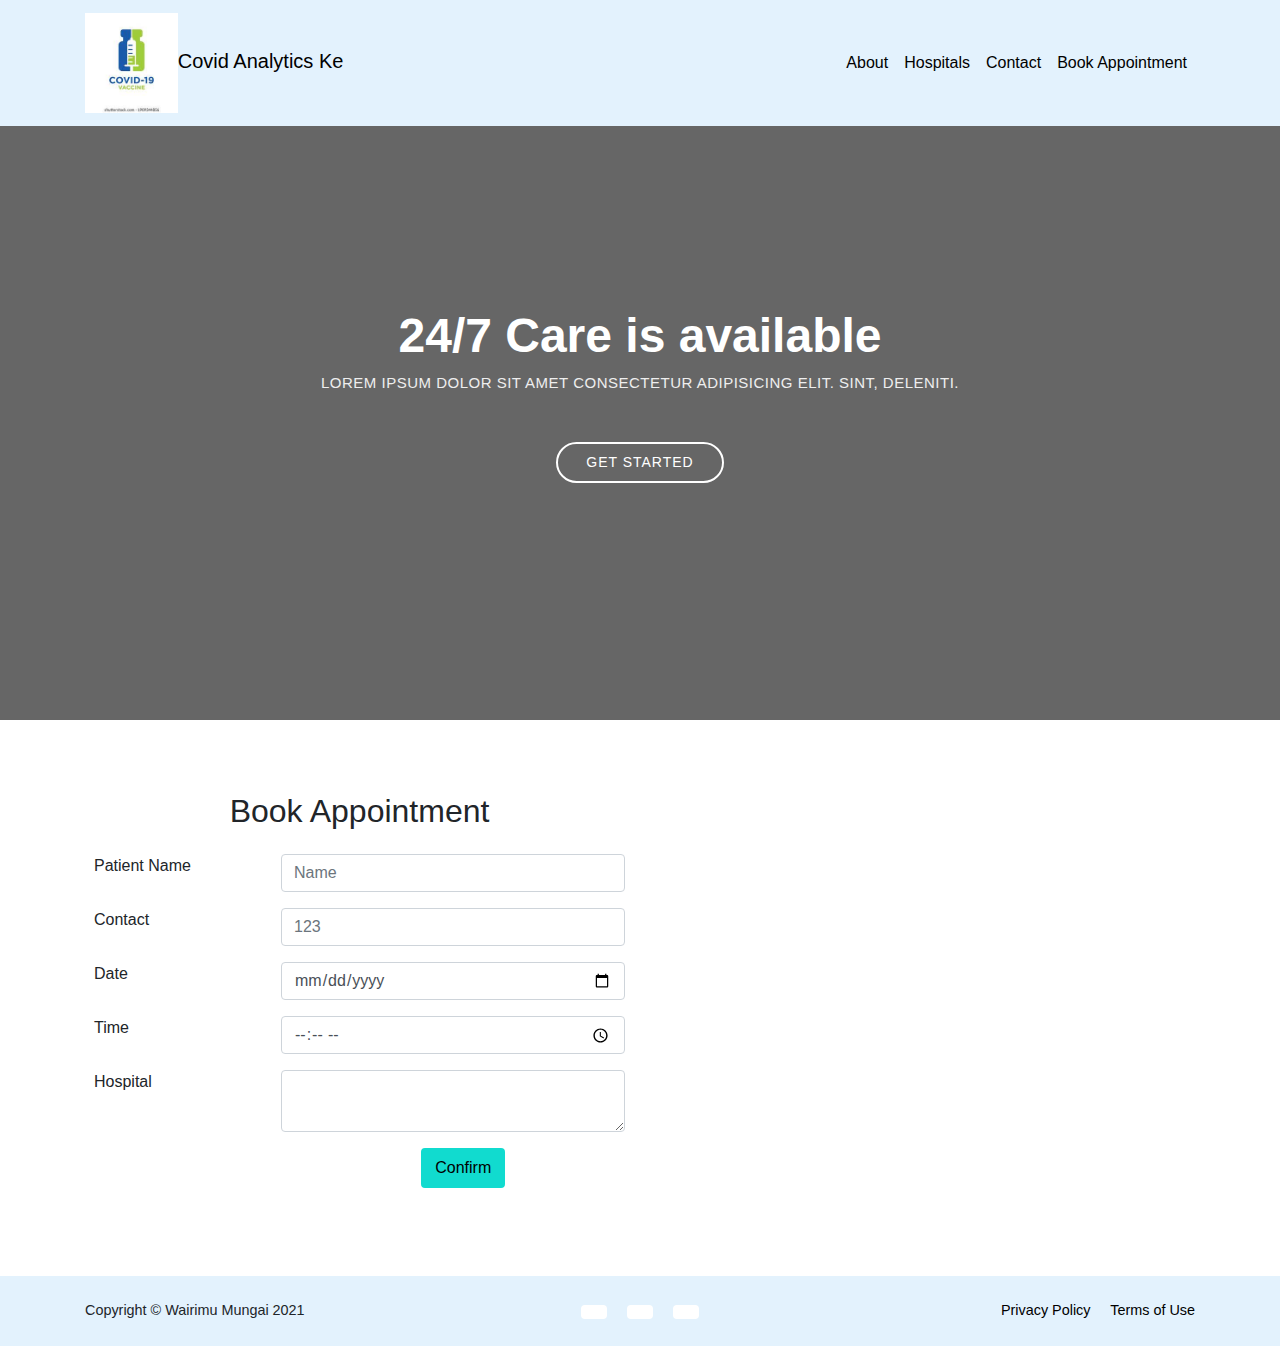
==== index.html @ 2d9d5d92 "Update change." ====
<!doctype html>
<html lang="en">
  <head>
    <title>Consultation</title>
    <!-- Required meta tags -->
    <meta charset="utf-8">
    <meta name="viewport" content="width=device-width, initial-scale=1, shrink-to-fit=no">
    <link rel="stylesheet" href="css/styles.css">

    <!-- Bootstrap CSS -->
    <link rel="stylesheet" href="https://stackpath.bootstrapcdn.com/bootstrap/4.3.1/css/bootstrap.min.css" integrity="sha384-ggOyR0iXCbMQv3Xipma34MD+dH/1fQ784/j6cY/iJTQUOhcWr7x9JvoRxT2MZw1T" crossorigin="anonymous">
  </head>
  <body>
    <nav class="navbar navbar-expand-lg nav-back fixed-top" 
    id="mainNav">
      <div class="container">
          <a class="navbar-brand" href="#"><img src="images/vaccine.jpeg" alt="" srcset="" height="100px">Covid Analytics Ke</a>
          <button class="navbar-toggler navbar-toggler-right" type="button"
           data-toggle="collapse" data-target="#navbarResponsive" 
           aria-controls="navbarResponsive" aria-expanded="false" 
           aria-label="Toggle navigation"><i class="fas fa-syringe fa-2x"></i>
           </button>
          <div class="collapse navbar-collapse" id="navbarResponsive">
              <ul class="navbar-nav ml-auto">
                
                  <li class="nav-item"><a class="nav-link" 
                    href="#about">About</a></li>
                  <li class="nav-item"><a class="nav-link" 
                    href="#about">Hospitals</a></li>
                  <li class="nav-item"><a class="nav-link" 
                    href="#signup">Contact</a></li>
                  <li class="nav-item"><a class="nav-link" 
                      href="#about">Book Appointment</a></li>
              </ul>
          </div>
      </div>
  </nav>
   
<!-- End Header -->    
   <!-- ======= Hero Section ======= -->
   <section id="hero" class="d-flex align-items-center">
    <div class="container text-center position-relative">
      <h1>24/7 Care is available</h1>
      <h2>Lorem ipsum dolor sit amet consectetur adipisicing elit. Sint, deleniti.</h2>
      <a href="#about" class="main-btn">Get Started</a>
    </div>
  </section>
  <!-- End Hero -->
  <div class="container mt-4 p-4">
      <div class="row">
          <div class="col-md-6">
              <h2 class="text-center my-4">
                  Book Appointment
              </h2>
              <form>
                  <div class="form-group row">
                      <label class="col-sm-4 col-lg-4">
                          Patient Name
                      </label>
                      <div class="col-sm-8 col-lg-8">
                          <input type="text"id="patient-name"class="form-control"
                          placeholder="Name"required>
                      </div>
                  </div>
                  <!---->
                  <div class="form-group row">
                    <label class="col-sm-4 col-lg-4">
                        Contact
                    </label>
                    <div class="col-sm-8 col-lg-8">
                        <input type="tel"id="contact"class="form-control"
                        placeholder="123"required>
                    </div>
                </div>
                <!---->
                <div class="form-group row">
                    <label class="col-sm-4 col-lg-4">
                      Date
                    </label>
                    <div class="col-sm-8 col-lg-8">
                        <input type="date"id="date"class="form-control">
                    </div>
                </div>
                <!---->
                <div class="form-group row">
                    <label class="col-sm-4 col-lg-4">
                       Time
                    </label>
                    <div class="col-sm-8 col-lg-8">
                        <input type="time"id="time"class="form-control">
                       </div>
                </div>
                <!---->
                <div class="form-group row">
                    <label class="col-sm-4 col-lg-4">
                       Hospital
                    </label>
                    <div class="col-sm-8 col-lg-8">
                        <textarea id="hospital" class="form-control" required></textarea>
                    </div>
                </div>
                <!---->
                <div class="form-group row justify-content-end">
                    <div class="col-sm-5">
                        <button type="submit"class="btn btn-form">
                            Confirm
                        </button>
                    </div>
                </div>

              </form>
          </div>
          <div class="col-md-6">
              <h2 id="services" class="text-center my-4"></h2>
              <ul id="consultations"class="list-group"></ul>
          </div>
      </div>
  </div>
  




















  <!-- Footer-->
  <footer class="footer py-4 mt-5">
    <div class="container">
        <div class="row align-items-center">
            <div class="col-lg-4 text-lg-left">Copyright © Wairimu Mungai 2021</div>
            <div class="col-lg-4 my-3 my-lg-0">
                <a class="btn btn-back btn-social mx-2" href="#!">
                  <i class="fab fa-twitter"></i></a>
                  <a class="btn btn-back btn-social mx-2" href="#!">
                    <i class="fab fa-facebook-f"></i></a>
                    <a class="btn btn-back btn-social mx-2" href="#!">
                      <i class="fab fa-linkedin-in"></i></a>
            </div>
            <div class="col-lg-4 text-lg-right">
              <a class="mr-3 text" href="#!">Privacy Policy</a>
              <a href="#!"class="text">Terms of Use</a></div>
        </div>
    </div>
  </footer>

      <script src="js/main.js"></script>
    <!-- Optional JavaScript -->
    <!-- jQuery first, then Popper.js, then Bootstrap JS -->
    <script src="https://code.jquery.com/jquery-3.3.1.slim.min.js" integrity="sha384-q8i/X+965DzO0rT7abK41JStQIAqVgRVzpbzo5smXKp4YfRvH+8abtTE1Pi6jizo" crossorigin="anonymous"></script>
    <script src="https://cdnjs.cloudflare.com/ajax/libs/popper.js/1.14.7/umd/popper.min.js" integrity="sha384-UO2eT0CpHqdSJQ6hJty5KVphtPhzWj9WO1clHTMGa3JDZwrnQq4sF86dIHNDz0W1" crossorigin="anonymous"></script>
    <script src="https://stackpath.bootstrapcdn.com/bootstrap/4.3.1/js/bootstrap.min.js" integrity="sha384-JjSmVgyd0p3pXB1rRibZUAYoIIy6OrQ6VrjIEaFf/nJGzIxFDsf4x0xIM+B07jRM" crossorigin="anonymous"></script>
  </body>
</html>
---- css/styles.css ----
body{
    font-family: 'Roboto', sans-serif;
  }
  /*--------------------------------------------------------------
  # Navigation Menu
  --------------------------------------------------------------*/
  .nav-back{
      background:#e3f2fd;
      color: #fff;
  }
  .navbar-brand{
    color: #000;
  }
  .navbar-brand:hover{
    color: #fff;
  }
  .nav-link{
    color: #000;
  }
  .nav-link:hover{
    color:#fff;
  }
  .navbar-toggler{
    outline: none!important;
  }
  
     
   
  
  #hero {
      width: 100%;
      height: 80vh;
      background: url("./images/hero.jpg") center center;
      background-size: cover;
      position: relative;
    }
    
    #hero .container {
      padding-top: 80px;
    }
    
    #hero:before {
      content: "";
      background: rgba(0, 0, 0, 0.6);
      position: absolute;
      bottom: 0;
      top: 0;
      left: 0;
      right: 0;
    }
    
    #hero h1 {
      margin: 0 0 10px 0;
      font-size: 48px;
      font-weight: 700;
      line-height: 56px;
      color: #fff;
    }
    
    #hero h2 {
      color: #eee;
      margin-bottom: 40px;
      font-size: 15px;
      font-weight: 500;
      font-family: "Open Sans", sans-serif;
      letter-spacing: 0.5px;
      text-transform: uppercase;
    }
    
    .main-btn {
      font-family: "Poppins", sans-serif;
      text-transform: uppercase;
      font-weight: 500;
      font-size: 14px;
      letter-spacing: 1px;
      display: inline-block;
      padding: 8px 28px;
      border-radius: 50px;
      transition: 0.5s;
      margin: 10px;
      border: 2px solid #fff;
      color: #fff;
    }
    
     .main-btn:hover {
      background: #11dbcf;
      border: 2px solid #11dbcf;
      text-decoration: none;
      color:#fff;
    }
   .form-group .btn-form{
    background: #11dbcf;
    border: 2px solid #11dbcf;
    text-decoration: none;
    color:#000;
   }
   
   
   
   
   
   
   
   
   
   
   
   
    .footer {
        text-align: center;
        font-size: 0.9rem;
        background:#e3f2fd;
      }
      .footer .btn-back{
        background: #fff;
        color: #00d9ff;
      }
      .footer .text{
        color: #000;
      }
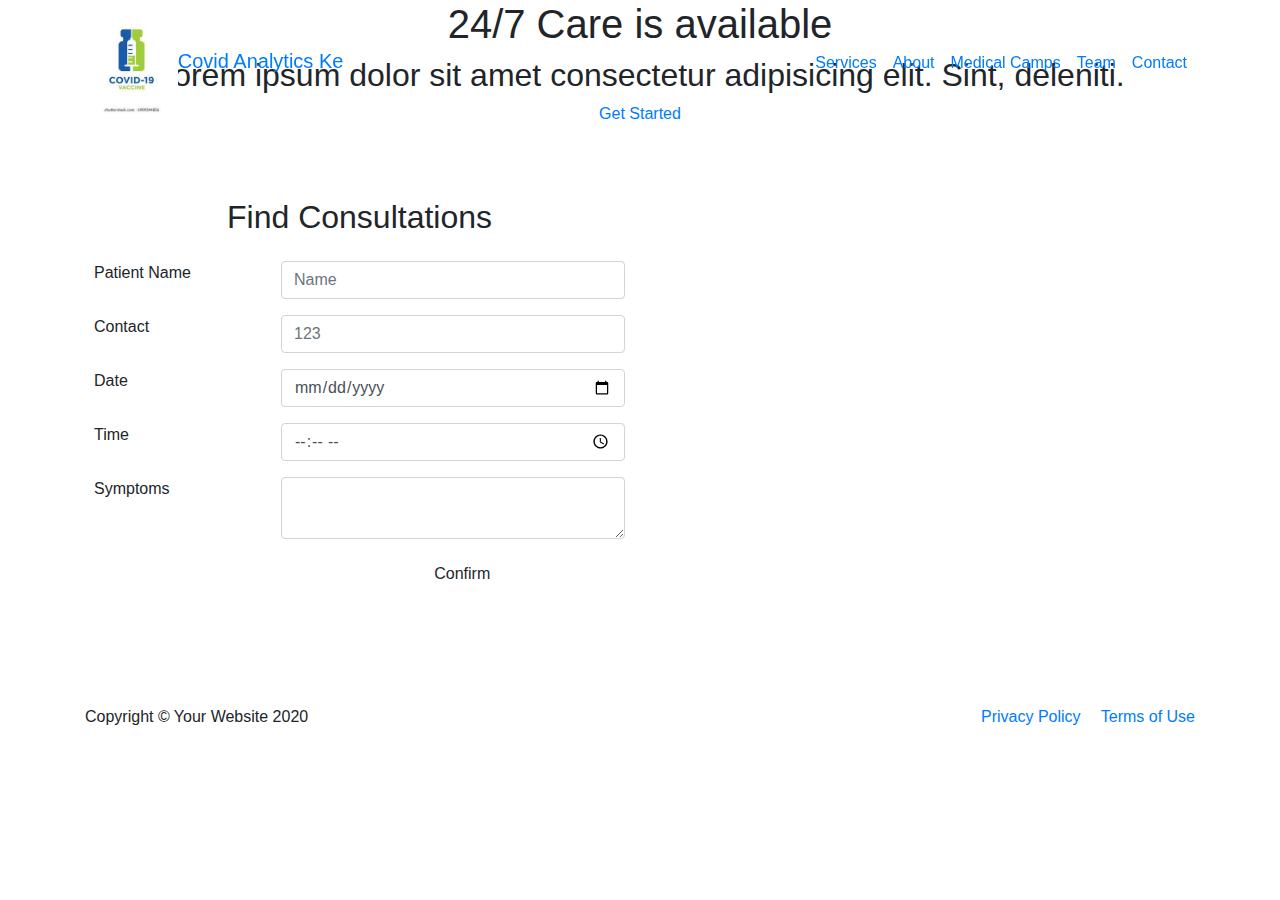
==== commit 6ab7c233: "Add date picker." ====
--- a/index.html
+++ b/index.html
@@ -5,7 +5,7 @@
     <!-- Required meta tags -->
     <meta charset="utf-8">
     <meta name="viewport" content="width=device-width, initial-scale=1, shrink-to-fit=no">
-    <link rel="stylesheet" href="css/styles.css">
+    <link rel="stylesheet" href="main.css">
 
     <!-- Bootstrap CSS -->
     <link rel="stylesheet" href="https://stackpath.bootstrapcdn.com/bootstrap/4.3.1/css/bootstrap.min.css" integrity="sha384-ggOyR0iXCbMQv3Xipma34MD+dH/1fQ784/j6cY/iJTQUOhcWr7x9JvoRxT2MZw1T" crossorigin="anonymous">
@@ -14,7 +14,7 @@
     <nav class="navbar navbar-expand-lg nav-back fixed-top" 
     id="mainNav">
       <div class="container">
-          <a class="navbar-brand" href="#"><img src="images/vaccine.jpeg" alt="" srcset="" height="100px">Covid Analytics Ke</a>
+        <a class="navbar-brand" href="#"><img src="images/vaccine.jpeg" alt="" srcset="" height="100px">Covid Analytics Ke</a>
           <button class="navbar-toggler navbar-toggler-right" type="button"
            data-toggle="collapse" data-target="#navbarResponsive" 
            aria-controls="navbarResponsive" aria-expanded="false" 
@@ -22,15 +22,16 @@
            </button>
           <div class="collapse navbar-collapse" id="navbarResponsive">
               <ul class="navbar-nav ml-auto">
-                
+                <li class="nav-item"><a class="nav-link" 
+                  href="#about">Services</a></li>
                   <li class="nav-item"><a class="nav-link" 
                     href="#about">About</a></li>
                   <li class="nav-item"><a class="nav-link" 
-                    href="#about">Hospitals</a></li>
+                    href="#about">Medical Camps</a></li>
+                  <li class="nav-item"><a class="nav-link"
+                     href="#projects">Team</a></li>
                   <li class="nav-item"><a class="nav-link" 
                     href="#signup">Contact</a></li>
-                  <li class="nav-item"><a class="nav-link" 
-                      href="#about">Book Appointment</a></li>
               </ul>
           </div>
       </div>
@@ -50,7 +51,7 @@
       <div class="row">
           <div class="col-md-6">
               <h2 class="text-center my-4">
-                  Book Appointment
+                  Find Consultations
               </h2>
               <form>
                   <div class="form-group row">
@@ -93,10 +94,10 @@
                 <!---->
                 <div class="form-group row">
                     <label class="col-sm-4 col-lg-4">
-                       Hospital
+                       Symptoms
                     </label>
                     <div class="col-sm-8 col-lg-8">
-                        <textarea id="hospital" class="form-control" required></textarea>
+                        <textarea id="symptoms" class="form-control" required></textarea>
                     </div>
                 </div>
                 <!---->
@@ -116,32 +117,11 @@
           </div>
       </div>
   </div>
-  
-
-
-
-
-
-
-
-
-
-
-
-
-
-
-
-
-
-
-
-
   <!-- Footer-->
   <footer class="footer py-4 mt-5">
     <div class="container">
         <div class="row align-items-center">
-            <div class="col-lg-4 text-lg-left">Copyright © Wairimu Mungai 2021</div>
+            <div class="col-lg-4 text-lg-left">Copyright © Your Website 2020</div>
             <div class="col-lg-4 my-3 my-lg-0">
                 <a class="btn btn-back btn-social mx-2" href="#!">
                   <i class="fab fa-twitter"></i></a>
@@ -155,9 +135,8 @@
               <a href="#!"class="text">Terms of Use</a></div>
         </div>
     </div>
-  </footer>
-
-      <script src="js/main.js"></script>
+</footer>
+      <script src="main.js"></script>
     <!-- Optional JavaScript -->
     <!-- jQuery first, then Popper.js, then Bootstrap JS -->
     <script src="https://code.jquery.com/jquery-3.3.1.slim.min.js" integrity="sha384-q8i/X+965DzO0rT7abK41JStQIAqVgRVzpbzo5smXKp4YfRvH+8abtTE1Pi6jizo" crossorigin="anonymous"></script>
